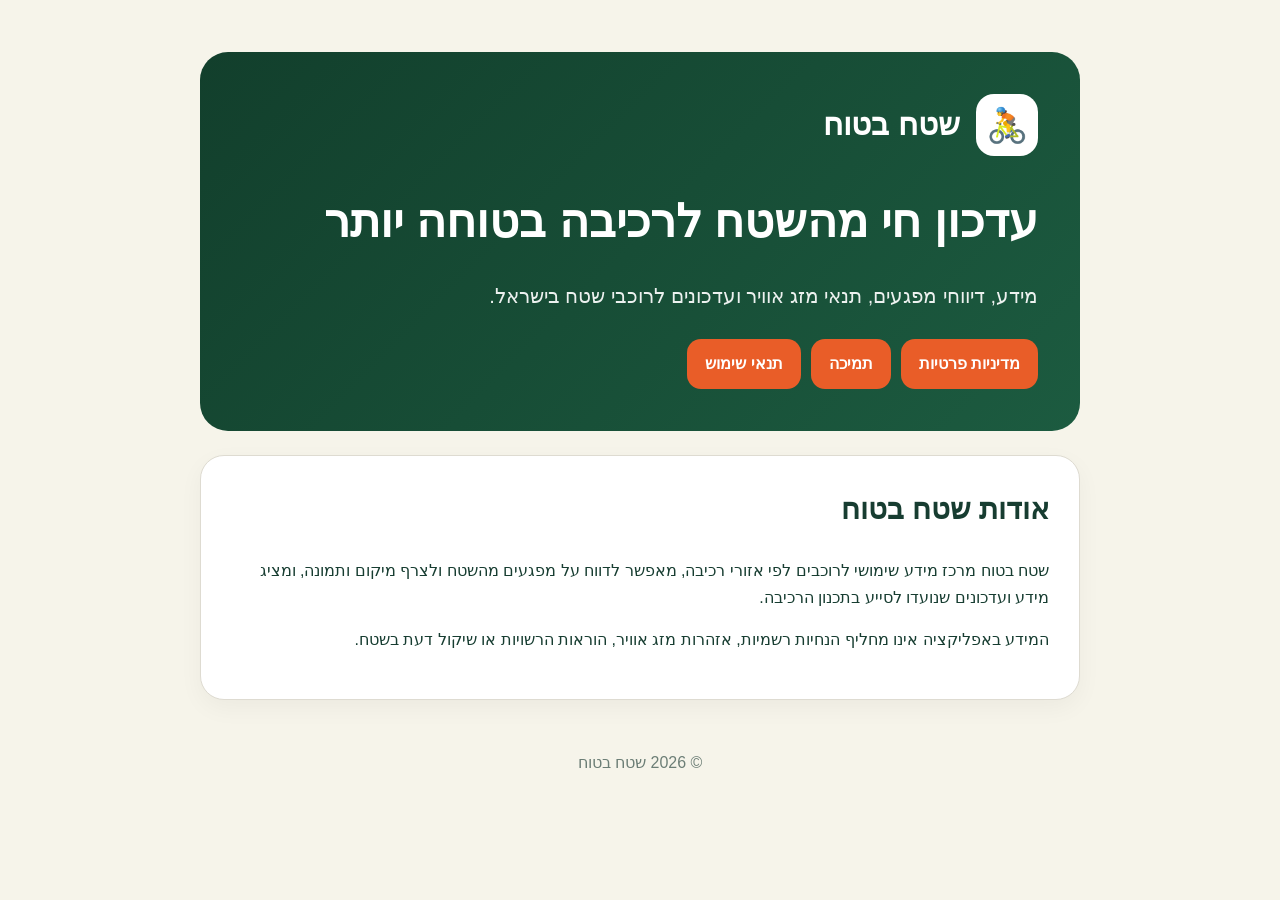
==== index.html @ 92aef6b4 "Add index.html" ====
<!doctype html><html lang="he" dir="rtl"><head><meta charset="utf-8"><meta name="viewport" content="width=device-width,initial-scale=1"><title>שטח בטוח</title><meta name="description" content="האתר הרשמי, התמיכה ומדיניות הפרטיות של שטח בטוח."><link rel="stylesheet" href="style.css"></head><body><main class="wrap"><section class="hero"><div class="brand"><div class="mark">🚴</div><span>שטח בטוח</span></div><h1>עדכון חי מהשטח לרכיבה בטוחה יותר</h1><p>מידע, דיווחי מפגעים, תנאי מזג אוויר ועדכונים לרוכבי שטח בישראל.</p><div class="nav"><a href="privacy.html">מדיניות פרטיות</a><a href="support.html">תמיכה</a><a href="terms.html">תנאי שימוש</a></div></section><section class="card"><h2>אודות שטח בטוח</h2><p>שטח בטוח מרכז מידע שימושי לרוכבים לפי אזורי רכיבה, מאפשר לדווח על מפגעים מהשטח ולצרף מיקום ותמונה, ומציג מידע ועדכונים שנועדו לסייע בתכנון הרכיבה.</p><p>המידע באפליקציה אינו מחליף הנחיות רשמיות, אזהרות מזג אוויר, הוראות הרשויות או שיקול דעת בשטח.</p></section><div class="footer">© 2026 שטח בטוח</div></main></body></html>
---- style.css ----
:root{--green:#123f2c;--green2:#1c5b40;--cream:#f6f4ea;--orange:#e95d28;--text:#173d31;--muted:#6c7e76}*{box-sizing:border-box}body{margin:0;font-family:-apple-system,BlinkMacSystemFont,"Segoe UI",Arial,sans-serif;background:var(--cream);color:var(--text);line-height:1.65}.wrap{max-width:920px;margin:auto;padding:28px 20px 70px}.hero{background:linear-gradient(135deg,var(--green),var(--green2));color:#fff;border-radius:28px;padding:42px;margin:24px 0}.brand{display:flex;align-items:center;gap:16px;font-size:31px;font-weight:850}.mark{width:62px;height:62px;border-radius:18px;background:#fff;color:var(--green);display:grid;place-items:center;font-size:34px}.hero h1{font-size:46px;margin:28px 0 8px}.hero p{font-size:20px;opacity:.92}.nav{display:flex;gap:10px;flex-wrap:wrap;margin-top:26px}.nav a,.btn{background:var(--orange);color:#fff;text-decoration:none;padding:12px 18px;border-radius:14px;font-weight:700}.card{background:#fff;border:1px solid #dedbd1;border-radius:24px;padding:30px;margin:20px 0;box-shadow:0 8px 24px #0000000b}.card h2{margin-top:0;font-size:29px}.card h3{margin-top:28px}.small{color:var(--muted);font-size:14px}.footer{text-align:center;color:var(--muted);padding-top:30px}a{color:#176d5e}@media(max-width:600px){.hero{padding:28px}.hero h1{font-size:36px}.card{padding:22px}}
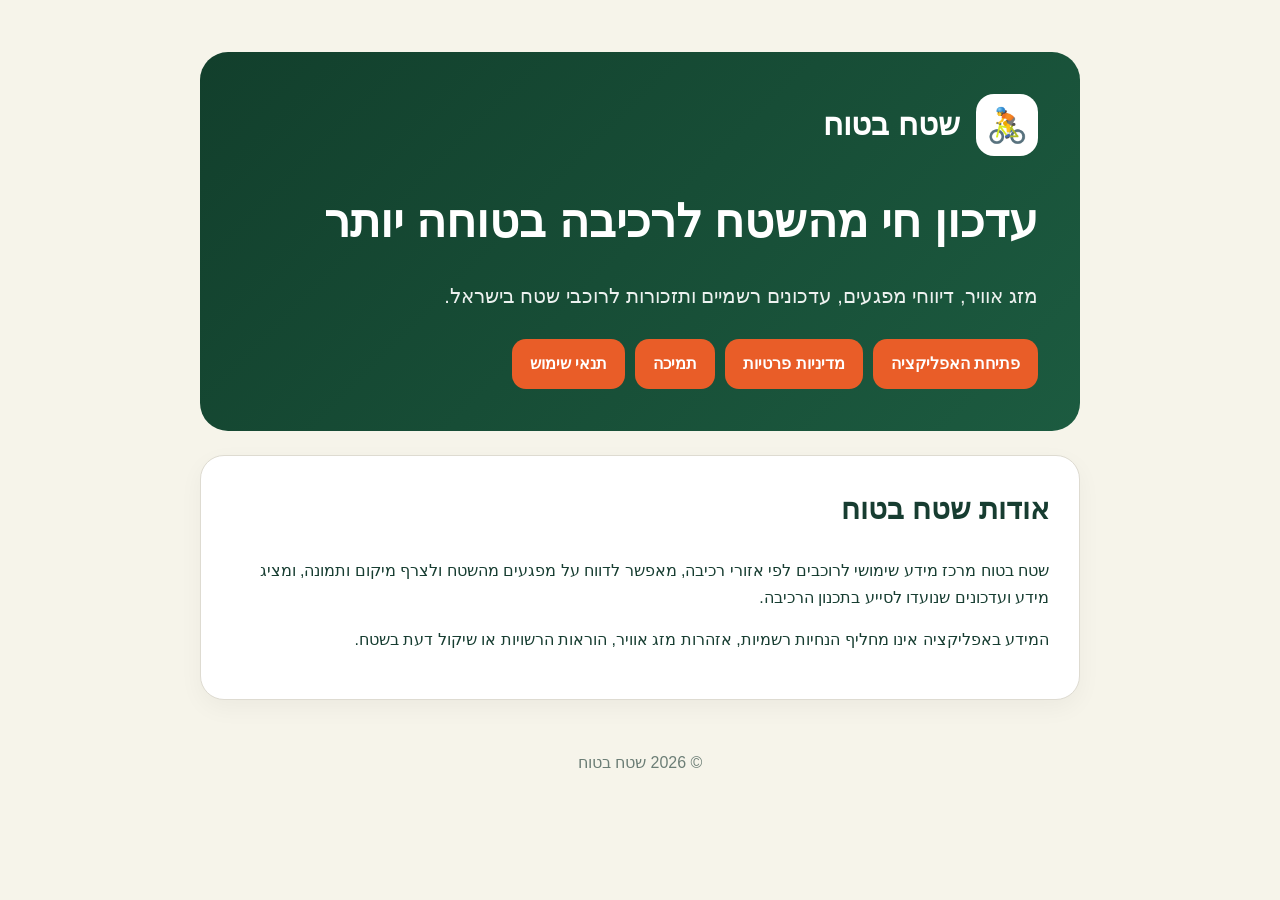
==== commit c5459a84: "Add direct app launch and current features to public site" ====
--- a/index.html
+++ b/index.html
@@ -1 +1 @@
-<!doctype html><html lang="he" dir="rtl"><head><meta charset="utf-8"><meta name="viewport" content="width=device-width,initial-scale=1"><title>שטח בטוח</title><meta name="description" content="האתר הרשמי, התמיכה ומדיניות הפרטיות של שטח בטוח."><link rel="stylesheet" href="style.css"></head><body><main class="wrap"><section class="hero"><div class="brand"><div class="mark">🚴</div><span>שטח בטוח</span></div><h1>עדכון חי מהשטח לרכיבה בטוחה יותר</h1><p>מידע, דיווחי מפגעים, תנאי מזג אוויר ועדכונים לרוכבי שטח בישראל.</p><div class="nav"><a href="privacy.html">מדיניות פרטיות</a><a href="support.html">תמיכה</a><a href="terms.html">תנאי שימוש</a></div></section><section class="card"><h2>אודות שטח בטוח</h2><p>שטח בטוח מרכז מידע שימושי לרוכבים לפי אזורי רכיבה, מאפשר לדווח על מפגעים מהשטח ולצרף מיקום ותמונה, ומציג מידע ועדכונים שנועדו לסייע בתכנון הרכיבה.</p><p>המידע באפליקציה אינו מחליף הנחיות רשמיות, אזהרות מזג אוויר, הוראות הרשויות או שיקול דעת בשטח.</p></section><div class="footer">© 2026 שטח בטוח</div></main></body></html>+<!doctype html><html lang="he" dir="rtl"><head><meta charset="utf-8"><meta name="viewport" content="width=device-width,initial-scale=1"><title>שטח בטוח</title><meta name="description" content="האתר הרשמי, התמיכה ומדיניות הפרטיות של שטח בטוח."><link rel="stylesheet" href="style.css"></head><body><main class="wrap"><section class="hero"><div class="brand"><div class="mark">🚴</div><span>שטח בטוח</span></div><h1>עדכון חי מהשטח לרכיבה בטוחה יותר</h1><p>מזג אוויר, דיווחי מפגעים, עדכונים רשמיים ותזכורות לרוכבי שטח בישראל.</p><div class="nav"><a href="https://trail-status-il.ithamarcohen2209.chatgpt.site">פתיחת האפליקציה</a><a href="privacy.html">מדיניות פרטיות</a><a href="support.html">תמיכה</a><a href="terms.html">תנאי שימוש</a></div></section><section class="card"><h2>אודות שטח בטוח</h2><p>שטח בטוח מרכז מידע שימושי לרוכבים לפי אזורי רכיבה, מאפשר לדווח על מפגעים מהשטח ולצרף מיקום ותמונה, ומציג מידע ועדכונים שנועדו לסייע בתכנון הרכיבה.</p><p>המידע באפליקציה אינו מחליף הנחיות רשמיות, אזהרות מזג אוויר, הוראות הרשויות או שיקול דעת בשטח.</p></section><div class="footer">© 2026 שטח בטוח</div></main></body></html>
